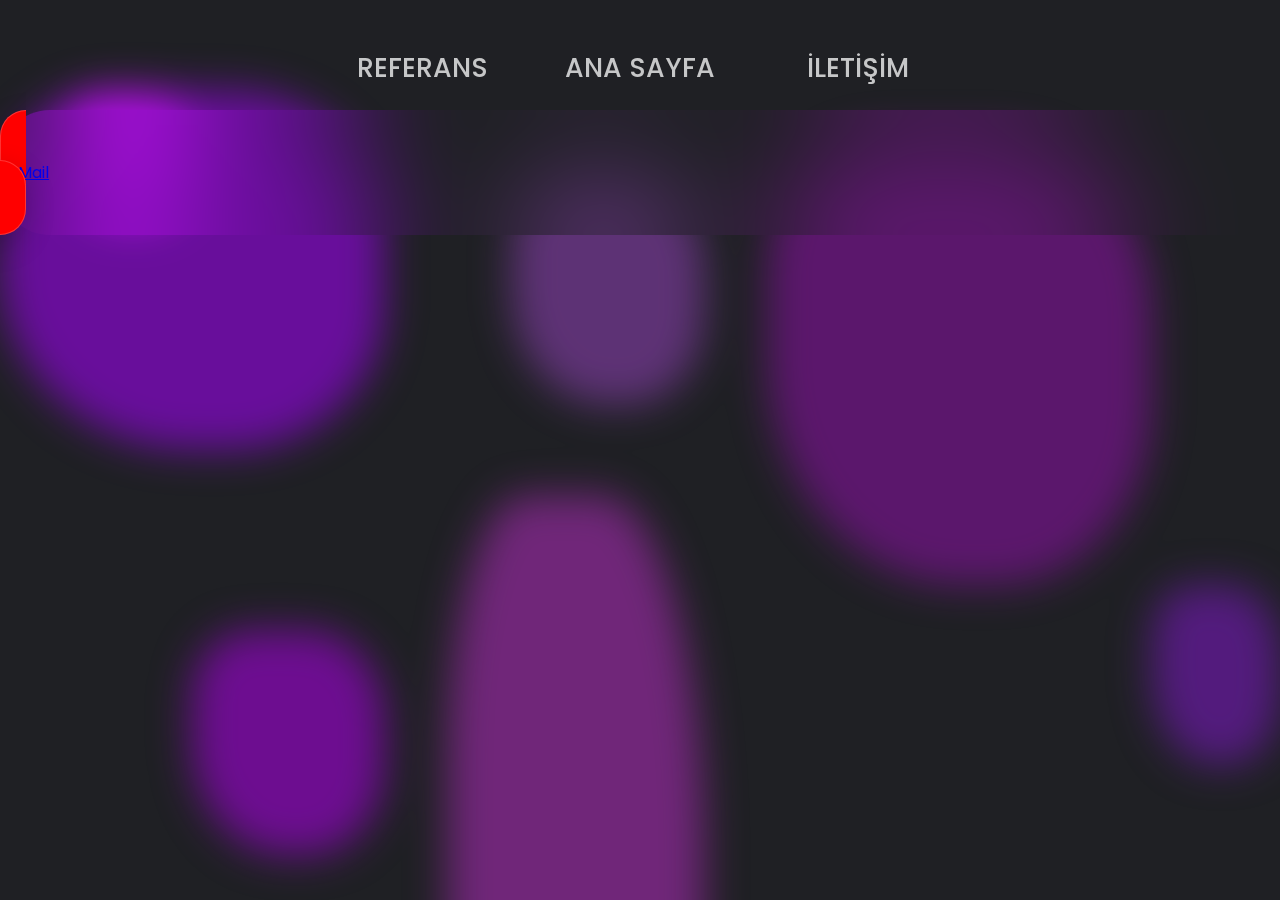
==== contact.html @ a71eaaf0 "initial" ====
<!DOCTYPE html>
<html lang="tr">
  <head>
    <meta charset="UTF-8" />
    <meta name="viewport" content="width=device-width, initial-scale=1.0" />
    <link rel="stylesheet" href="style.css" />
    <title>Kopernik Yazılım</title>
  </head>
  <body>
    <div class="blob-container">
      <div class="blob-c">
        <div class="shape-blob one"></div>
        <div class="shape-blob two"></div>
        <div class="shape-blob three"></div>
        <div class="shape-blob four"></div>
        <div class="shape-blob five"></div>
        <div class="shape-blob six"></div>
        <div class="shape-blob seven"></div>
      </div>
    </div>

    <div class="topbar">
      <a draggable="false" href="referans.html" class="topbaritem">Referans</a>
      <a draggable="false" href="main.html" class="topbaritem">Ana Sayfa</a>
      <a draggable="false" href="contact.html" class="topbaritem">İletişim</a>
    </div>

    <div class="contactbox">
      <a
        target="_blank"
        href="mailto:kopernikyazilim@gmail.com"
        class="contactcard"
      >
        <div class="contactico"></div>
        <div class="contactheader">E-Mail</div>
        <div class="contactinfo"></div>
      </a>
    </div>
  </body>
</html>
---- style.css ----
@import url("https://fonts.googleapis.com/css2?family=Poppins:ital,wght@0,100;0,200;0,300;0,400;0,500;0,600;0,700;0,800;0,900;1,100;1,200;1,300;1,400;1,500;1,600;1,700;1,800;1,900&display=swap");

body {
  margin: 0;
  padding: 0;
  background: #1f2024;
  font-family: Poppins;
  color: white;
}

.blob-container {
  height: 100vh;
  min-width: 100%;
  display: flex;
  flex-direction: row;
  align-items: center;
  justify-content: center;
  overflow: hidden;
  position: absolute;
  z-index: -1;
  /* display: none; */
}

.blob-c {
  min-height: 100vh;
  overflow: visible;
  position: absolute;
  width: 100%;
  filter: blur(20px);
}

.shape-blob {
  opacity: 0.7;
  position: absolute;
  border-radius: 40% 50% 30% 40%;
}

.shape-blob.one {
  background: #a600ffc7;
  height: 40%;
  width: 30%;
  left: 0%;
  top: 10%;
  transform: rotate(-180deg);
  animation: transform 8s ease-in-out infinite both alternate,
    movement_two 20s ease-in-out infinite both;
}

.shape-blob.two {
  background: #b32cc0c7;
  height: 100%;
  width: 20%;
  left: 35%;
  top: 55%;
  transform: rotate(-180deg);
  animation: transform 10s ease-in-out infinite both alternate,
    movement_two 10s ease-in-out infinite both;
}

.shape-blob.three {
  background: #ad0ccd9b;
  height: 50%;
  width: 30%;
  left: 60%;
  top: 15%;
  transform: rotate(-180deg);
  animation: transform 7s ease-in-out infinite both alternate,
    movement_two 23s ease-in-out infinite both;
}

.shape-blob.four {
  background: #8e06bf;
  height: 25%;
  width: 15%;
  left: 15%;
  top: 70%;
  transform: rotate(-180deg);
  animation: transform 17s ease-in-out infinite both alternate,
    movement_two 13s ease-in-out infinite both;
}

.shape-blob.five {
  background: #b44be49a;
  height: 25%;
  width: 15%;
  left: 40%;
  top: 20%;
  transform: rotate(-180deg);
  animation: transform 12s ease-in-out infinite both alternate,
    movement_two 18s ease-in-out infinite both;
}

.shape-blob.six {
  background: #cb0eff;
  height: 15%;
  width: 10%;
  left: 5%;
  top: 10%;
  transform: rotate(-180deg);
  animation: transform 5s ease-in-out infinite both alternate,
    movement_two 5s ease-in-out infinite both;
}

.shape-blob.seven {
  background: #6a19a4;
  height: 20%;
  width: 10%;
  right: 0%;
  top: 65%;
  transform: rotate(-180deg);
  animation: transform 18s ease-in-out infinite both alternate,
    movement_one 12s ease-in-out infinite both;
}

@keyframes transform {
  0%,
  20% {
    border-radius: 37% 63% 51% 49% / 37% 35% 35% 63%;
  }
  40% {
    border-radius: 36% 64% 64% 36% / 64% 48% 52% 26%;
  }
  60% {
    border-radius: 37% 63% 51% 49% / 30% 30% 70% 73%;
  }
  80% {
    border-radius: 40% 60% 42% 58% / 51% 51% 49% 59%;
  }
  100% {
    border-radius: 33% 67% 70% 30% / 30% 40% 70% 70%;
  }
}

@keyframes movement_one {
  0%,
  100% {
    transform: none;
  }
  50% {
    transform: translate(25%, 10%) rotateY(10deg) scale(1);
  }
}

@keyframes movement_two {
  0%,
  500% {
    transform: none;
  }
  50% {
    transform: translate(25%, 10%) rotate(-200deg) scale(1.3);
  }
}

.topbar {
  display: flex;
  justify-content: center;
  align-items: center;
  height: 15vh;
}

.topbaritem {
  text-align: center;
  width: 15%;
  margin: 0px 1%;
  font-size: 20pt;
  font-weight: 500;
  text-transform: uppercase;
  opacity: 0.75;
  transition: 0.2s ease-in-out;
  font-style: none;
  text-decoration: inherit;
  color: inherit;
  cursor: pointer;
  user-select: none;
}

.topbaritem:hover {
  opacity: 1;
  border-bottom: solid 5px white;
}

.motto {
  user-select: none;
  font-size: 60pt;
  font-weight: 700;
  font-style: italic;
  text-align: center;
  opacity: 0.6;
}

.galaxy-container {
  position: relative;
  min-width: 90vw;
  height: 475px;
}

.planet {
  position: absolute;
  height: 100px;
  width: auto;
}

.planet.astro {
  height: 300px;
  left: 52.5%;
  top: 30%;
}

.planet.sun {
  height: 400px;
  left: 10%;
  top: -5%;
}

.planet.earth {
  height: 175px;
  left: 42.5%;
  top: 22.5%;
}

.planet.moon {
  height: 65px;
  left: 42.5%;
  top: 20%;
}

.planet.mars {
  height: 100px;
  left: 80%;
  top: 15%;
}

.planet.saturn {
  height: 80px;
  left: 65%;
  top: 0%;
}

.planet.neptune {
  height: 100px;
  left: 75%;
  top: 55%;
}

.planet.uranus {
  height: 175px;
  left: 32.5%;
  top: 60%;
}

.planet.jupiter {
  height: 100px;
  left: 30%;
  top: 10%;
}

.planet.venus {
  height: 50px;
  left: 55%;
  top: 5%;
}

.planet.star.one {
  transform: rotate(15deg);
  height: 25px;
  left: 55%;
  top: 25%;
}
.planet.star.two {
  transform: rotate(30deg);
  height: 25px;
  left: 45%;
  top: 50%;
}

.planet.star.three {
  transform: rotate(45deg);
  height: 25px;
  left: 42.5%;
  top: 15%;
}

.planet.star.four {
  transform: rotate(60deg);
  height: 25px;
  left: 30%;
  top: 70%;
}

.planet.star.five {
  transform: rotate(75deg);
  height: 25px;
  left: 32.5%;
  top: 40%;
}

.planet.star.six {
  transform: rotate(80deg);
  height: 25px;
  left: 72.5%;
  top: 30%;
}

.planet.star.seven {
  transform: rotate(105deg);
  height: 25px;
  left: 87.5%;
  top: 80%;
}

.planet.star.eight {
  transform: rotate(160deg);
  height: 25px;
  left: 7.5%;
  top: 10%;
}

.planet.star.nine {
  transform: rotate(135deg);
  height: 25px;
  left: 15%;
  top: 80%;
}

.planet.star.ten {
  transform: rotate(150deg);
  height: 25px;
  left: 55%;
  top: 85%;
}

.productbox {
  display: flex;
  flex-direction: column;
  align-items: center;
}

.product {
  display: flex;
  margin: 50px 0px;
  height: 10%;
  width: 50%;
  backdrop-filter: blur(50px);
  padding: 50px;
  border-radius: 50px;
  background-color: rgba(255, 255, 255, 0.1);
  border: 1px solid rgba(255, 255, 255, 0.2);
  box-shadow: 0px 10px 30px rgba(0, 0, 0, 0.2);
}

.productioniconbox {
  height: 200px;
  width: 200px;
  display: flex;
  justify-content: center;
  margin-right: 25px;
}

.producticon {
  height: 200px;
}

.productname {
  font-size: 40px;
}

.productdesc {
  font-size: 16pt;
}

/* TEST */

.cards {
  /* background-color: red; */
  border-radius: 15px;
  display: flex;
  text-align: left;
  transform-origin: 50% 50%;
  transform-style: preserve-3d;
  transform: rotateX(11deg) rotateY(16.5deg);
  justify-content: space-evenly;
  width: 100vw;
  flex-wrap: wrap;
}

.cardouter {
  backdrop-filter: blur(50px);
  padding: 25px;
  border-radius: 50px;
  background-color: rgba(255, 255, 255, 0.1);
  border: 1px solid rgba(255, 255, 255, 0.2);
  box-shadow: 0px 10px 30px rgba(0, 0, 0, 0.2);
  margin: 20px 50px;
}

.card {
  border-radius: 15px;
  box-shadow: 5px 5px 20px -5px rgba(0, 0, 0, 0.6);
  display: inline-block;
  height: 250px;
  overflow: hidden;
  perspective: 1200px;
  position: relative;
  transform-style: preserve-3d;
  transform: translatez(35px);
  transition: transform 200ms ease-out;
  width: 175px;
  text-align: center;
  &:not(:last-child) {
    margin-right: 30px;
  }
}

.card__img {
  position: relative;
  height: 100px;
  top: 25%;
  filter: drop-shadow(0px 0px 5px #555);
  z-index: 1;
}

.card__bg {
  position: absolute;
  object-fit: contain;
  height: 250px;
  width: 175px;
  height: auto;
  z-index: 0;
  left: 0px;
  top: 0px;
  filter: blur(5px);
}

.card__text {
  align-items: center;
  background: linear-gradient(
    to bottom,
    rgba(0, 0, 0, 0) 0%,
    rgba(0, 0, 0, 0.55) 100%
  );
  bottom: 0;
  display: flex;
  flex-direction: column;
  height: 70px;
  justify-content: center;
  position: absolute;
  width: 100%;
  z-index: 2;
}

.card__title {
  color: #fff;
  font-size: 18px;
  font-weight: 700;
  padding: 0 10px;
  margin-bottom: 3px;
}

.contactcard {
  backdrop-filter: blur(50px);
  padding: 25px;
  border-radius: 50px;
  background-color: rgba(255, 255, 255, 0.1);
  border: 1px solid rgba(255, 255, 255, 0.2);
  box-shadow: 0px 10px 30px rgba(0, 0, 0, 0.2);
  background-color: red;
}
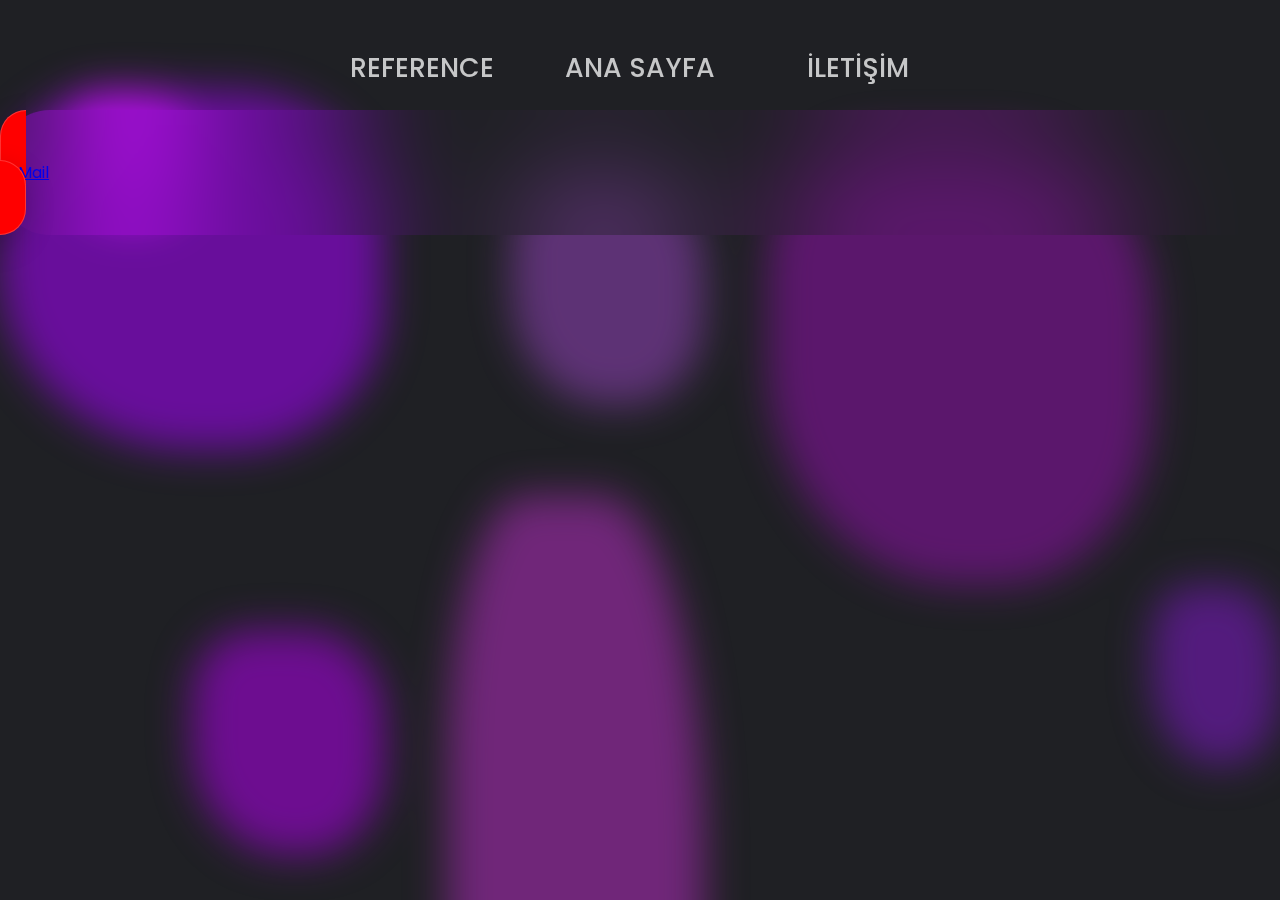
==== commit 77a373c6: "1. Rename Media to public 2. Rename 'referans' to reference 3. Fix main.html links" ====
--- a/contact.html
+++ b/contact.html
@@ -20,8 +20,8 @@
     </div>
 
     <div class="topbar">
-      <a draggable="false" href="referans.html" class="topbaritem">Referans</a>
-      <a draggable="false" href="main.html" class="topbaritem">Ana Sayfa</a>
+      <a draggable="false" href="reference.html" class="topbaritem">reference</a>
+      <a draggable="false" href="index.html" class="topbaritem">Ana Sayfa</a>
       <a draggable="false" href="contact.html" class="topbaritem">İletişim</a>
     </div>
 
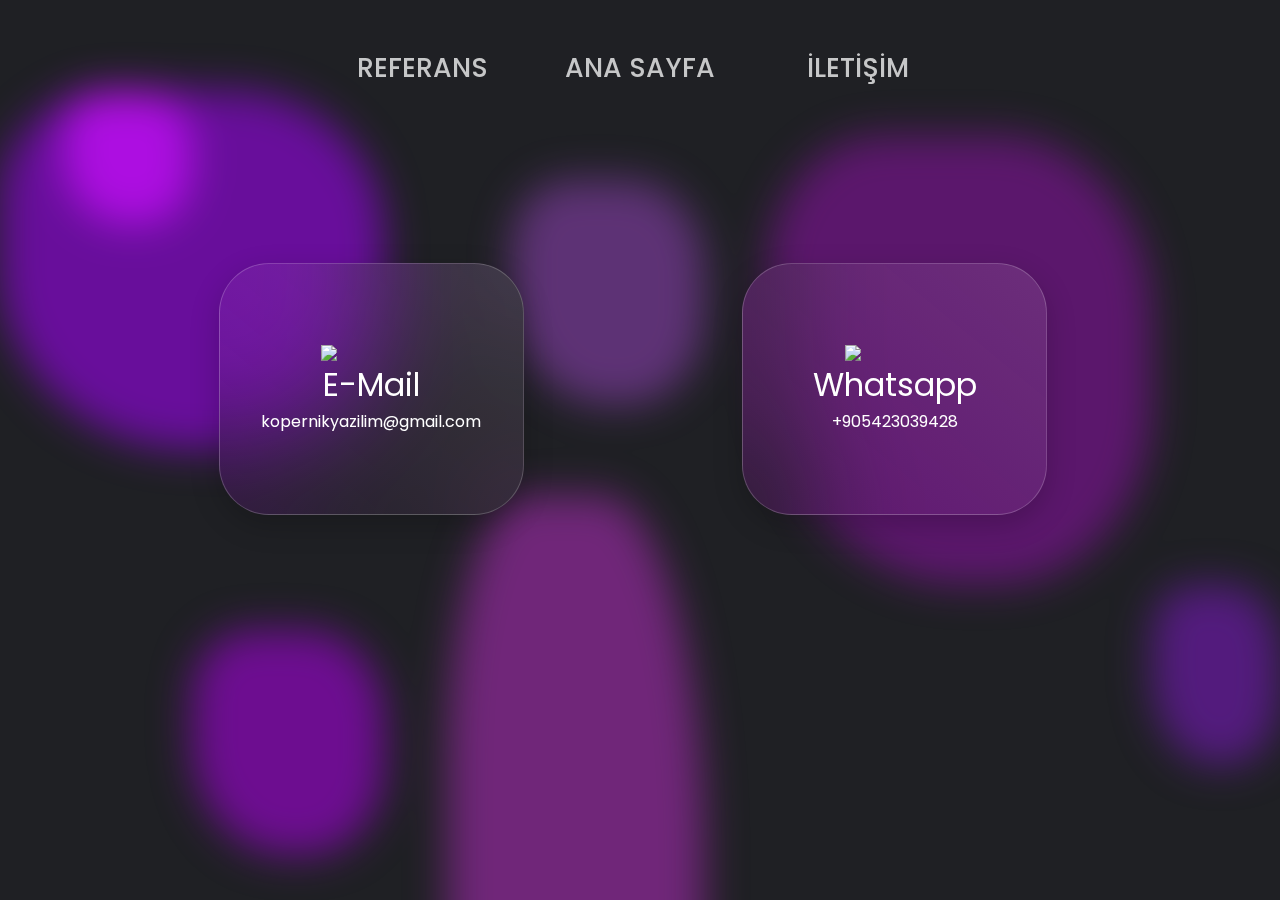
==== commit 06f1cfa3: "Added contact page" ====
--- a/contact.html
+++ b/contact.html
@@ -20,8 +20,8 @@
     </div>
 
     <div class="topbar">
-      <a draggable="false" href="reference.html" class="topbaritem">reference</a>
-      <a draggable="false" href="index.html" class="topbaritem">Ana Sayfa</a>
+      <a draggable="false" href="referans.html" class="topbaritem">Referans</a>
+      <a draggable="false" href="main.html" class="topbaritem">Ana Sayfa</a>
       <a draggable="false" href="contact.html" class="topbaritem">İletişim</a>
     </div>
 
@@ -31,9 +31,14 @@
         href="mailto:kopernikyazilim@gmail.com"
         class="contactcard"
       >
-        <div class="contactico"></div>
+        <img class="contactico" src="Media/contacticomail.png" />
         <div class="contactheader">E-Mail</div>
-        <div class="contactinfo"></div>
+        <div class="contactinfo">kopernikyazilim@gmail.com</div>
+      </a>
+      <a target="_blank" href="https://wa.me/+905423039428" class="contactcard">
+        <img class="contactico" src="Media/contacticowp.png" />
+        <div class="contactheader">Whatsapp</div>
+        <div class="contactinfo">+905423039428</div>
       </a>
     </div>
   </body>
--- a/style.css
+++ b/style.css
@@ -343,7 +343,11 @@
   backdrop-filter: blur(50px);
   padding: 50px;
   border-radius: 50px;
-  background-color: rgba(255, 255, 255, 0.1);
+  background-image: linear-gradient(
+    to bottom left,
+    rgba(255, 255, 255, 0.1),
+    rgba(172, 15, 196, 0.05)
+  );
   border: 1px solid rgba(255, 255, 255, 0.2);
   box-shadow: 0px 10px 30px rgba(0, 0, 0, 0.2);
 }
@@ -387,7 +391,11 @@
   backdrop-filter: blur(50px);
   padding: 25px;
   border-radius: 50px;
-  background-color: rgba(255, 255, 255, 0.1);
+  background-image: linear-gradient(
+    to bottom left,
+    rgba(255, 255, 255, 0.1),
+    rgba(172, 15, 196, 0.05)
+  );
   border: 1px solid rgba(255, 255, 255, 0.2);
   box-shadow: 0px 10px 30px rgba(0, 0, 0, 0.2);
   margin: 20px 50px;
@@ -456,12 +464,42 @@
   margin-bottom: 3px;
 }
 
+.contactbox {
+  display: flex;
+  width: 98.9vw;
+  flex-direction: row;
+  justify-content: space-evenly;
+  position: relative;
+  margin-top: 10%;
+}
+
 .contactcard {
   backdrop-filter: blur(50px);
   padding: 25px;
   border-radius: 50px;
-  background-color: rgba(255, 255, 255, 0.1);
+  background-image: linear-gradient(
+    to bottom left,
+    rgba(255, 255, 255, 0.1),
+    rgba(172, 15, 196, 0.05)
+  );
   border: 1px solid rgba(255, 255, 255, 0.2);
   box-shadow: 0px 10px 30px rgba(0, 0, 0, 0.2);
-  background-color: red;
-}
+  width: 20%;
+  height: 200px;
+  text-decoration: none;
+  color: white;
+  text-align: center;
+  display: flex;
+  flex-direction: column;
+  justify-content: center;
+  align-items: center;
+  cursor: pointer;
+}
+
+.contactico {
+  width: 100px;
+}
+
+.contactheader {
+  font-size: 24pt;
+}
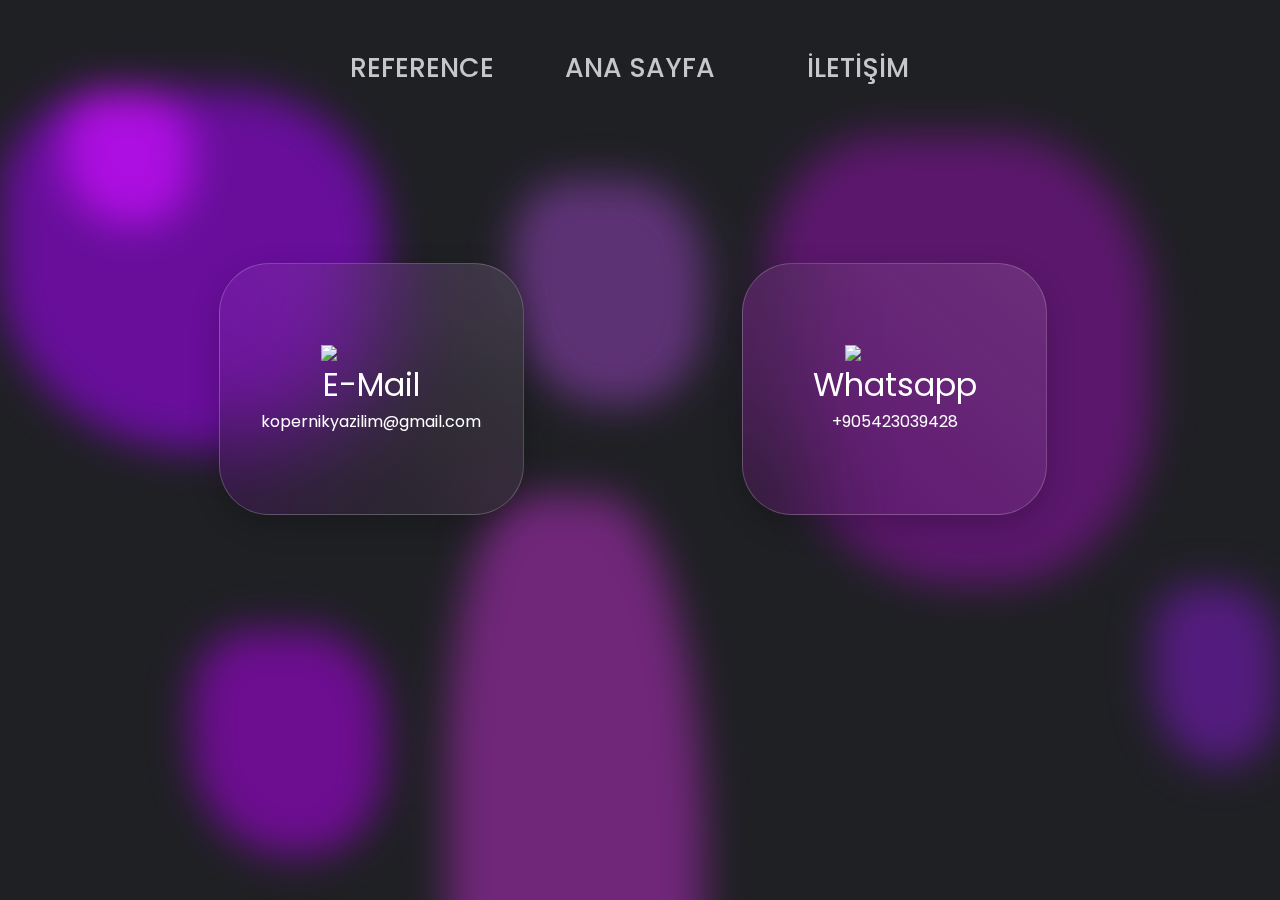
==== commit d4682ac2: "Merge branch 'master' of https://github.com/kopernikyazilim/kopernikyazilim.github.io" ====
--- a/contact.html
+++ b/contact.html
@@ -20,8 +20,8 @@
     </div>
 
     <div class="topbar">
-      <a draggable="false" href="referans.html" class="topbaritem">Referans</a>
-      <a draggable="false" href="main.html" class="topbaritem">Ana Sayfa</a>
+      <a draggable="false" href="reference.html" class="topbaritem">reference</a>
+      <a draggable="false" href="index.html" class="topbaritem">Ana Sayfa</a>
       <a draggable="false" href="contact.html" class="topbaritem">İletişim</a>
     </div>
 
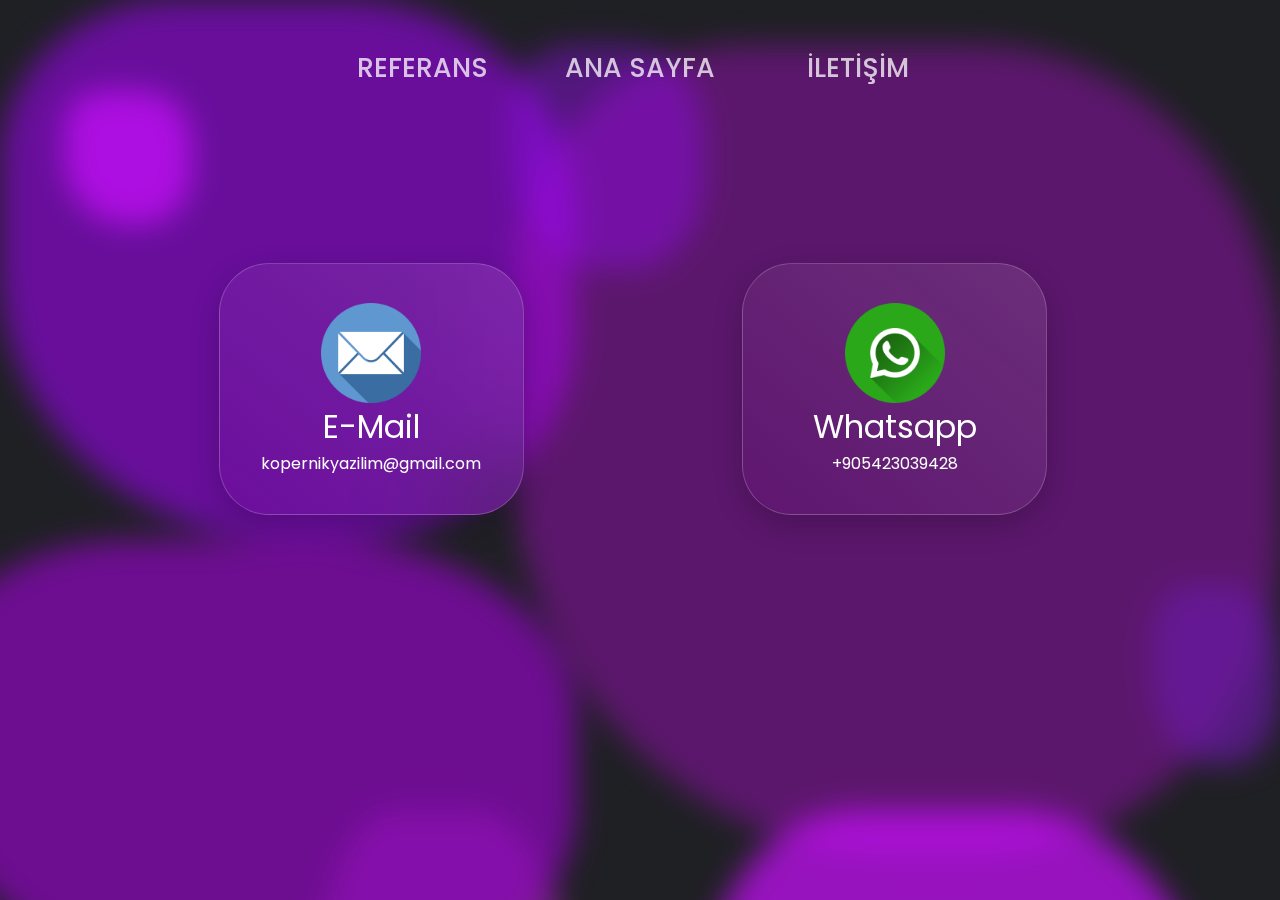
==== commit da90a658: "Blob enhance" ====
--- a/contact.html
+++ b/contact.html
@@ -4,7 +4,7 @@
     <meta charset="UTF-8" />
     <meta name="viewport" content="width=device-width, initial-scale=1.0" />
     <link rel="stylesheet" href="style.css" />
-    <title>Kopernik Yazılım</title>
+    <title>Kopernik Yazılım | İletişim</title>
   </head>
   <body>
     <div class="blob-container">
@@ -16,11 +16,14 @@
         <div class="shape-blob five"></div>
         <div class="shape-blob six"></div>
         <div class="shape-blob seven"></div>
+        <div class="shape-blob eight"></div>
+        <div class="shape-blob nine"></div>
+        <div class="shape-blob ten"></div>
       </div>
     </div>
 
     <div class="topbar">
-      <a draggable="false" href="reference.html" class="topbaritem">reference</a>
+      <a draggable="false" href="reference.html" class="topbaritem">Referans</a>
       <a draggable="false" href="index.html" class="topbaritem">Ana Sayfa</a>
       <a draggable="false" href="contact.html" class="topbaritem">İletişim</a>
     </div>
@@ -31,12 +34,12 @@
         href="mailto:kopernikyazilim@gmail.com"
         class="contactcard"
       >
-        <img class="contactico" src="Media/contacticomail.png" />
+        <img class="contactico" src="./public/contact_ico_email.png" />
         <div class="contactheader">E-Mail</div>
         <div class="contactinfo">kopernikyazilim@gmail.com</div>
       </a>
       <a target="_blank" href="https://wa.me/+905423039428" class="contactcard">
-        <img class="contactico" src="Media/contacticowp.png" />
+        <img class="contactico" src="./public/contact_ico_wp.png" />
         <div class="contactheader">Whatsapp</div>
         <div class="contactinfo">+905423039428</div>
       </a>
--- a/style.css
+++ b/style.css
@@ -9,16 +9,17 @@
 }
 
 .blob-container {
-  height: 100vh;
   min-width: 100%;
-  display: flex;
   flex-direction: row;
-  align-items: center;
-  justify-content: center;
-  overflow: hidden;
   position: absolute;
   z-index: -1;
+  overflow: hidden;
+  height: 100vh;
   /* display: none; */
+}
+
+.blob-container.long {
+  height: 330vh;
 }
 
 .blob-c {
@@ -26,7 +27,7 @@
   overflow: visible;
   position: absolute;
   width: 100%;
-  filter: blur(20px);
+  filter: blur(15px);
 }
 
 .shape-blob {
@@ -37,10 +38,10 @@
 
 .shape-blob.one {
   background: #a600ffc7;
-  height: 40%;
-  width: 30%;
+  height: 60%;
+  width: 45%;
   left: 0%;
-  top: 10%;
+  top: 0px;
   transform: rotate(-180deg);
   animation: transform 8s ease-in-out infinite both alternate,
     movement_two 20s ease-in-out infinite both;
@@ -48,10 +49,10 @@
 
 .shape-blob.two {
   background: #b32cc0c7;
-  height: 100%;
+  height: 60%;
   width: 20%;
-  left: 35%;
-  top: 55%;
+  left: 25%;
+  top: 90%;
   transform: rotate(-180deg);
   animation: transform 10s ease-in-out infinite both alternate,
     movement_two 10s ease-in-out infinite both;
@@ -59,10 +60,10 @@
 
 .shape-blob.three {
   background: #ad0ccd9b;
-  height: 50%;
-  width: 30%;
-  left: 60%;
-  top: 15%;
+  height: 90%;
+  width: 60%;
+  right: 0%;
+  top: 5%;
   transform: rotate(-180deg);
   animation: transform 7s ease-in-out infinite both alternate,
     movement_two 23s ease-in-out infinite both;
@@ -70,24 +71,24 @@
 
 .shape-blob.four {
   background: #8e06bf;
-  height: 25%;
-  width: 15%;
-  left: 15%;
-  top: 70%;
+  height: 50%;
+  width: 50%;
+  left: -5%;
+  top: 60%;
   transform: rotate(-180deg);
   animation: transform 17s ease-in-out infinite both alternate,
     movement_two 13s ease-in-out infinite both;
 }
 
 .shape-blob.five {
-  background: #b44be49a;
+  background: #970bf49a;
   height: 25%;
   width: 15%;
   left: 40%;
-  top: 20%;
+  top: 5%;
   transform: rotate(-180deg);
   animation: transform 12s ease-in-out infinite both alternate,
-    movement_two 18s ease-in-out infinite both;
+    movement_two 13s ease-in-out infinite both;
 }
 
 .shape-blob.six {
@@ -108,8 +109,107 @@
   right: 0%;
   top: 65%;
   transform: rotate(-180deg);
-  animation: transform 18s ease-in-out infinite both alternate,
-    movement_one 12s ease-in-out infinite both;
+  animation: transform 6s ease-in-out infinite both alternate,
+    movement_one 20s ease-in-out infinite both;
+}
+
+.shape-blob.eight {
+  background: #cb0eff;
+  height: 70%;
+  width: 40%;
+  right: 5%;
+  top: 90%;
+  transform: rotate(-180deg);
+  animation: transform 15s ease-in-out infinite both alternate,
+    movement_one 16s ease-in-out infinite both;
+}
+
+.shape-blob.nine {
+  background: #6a19a4;
+  height: 80%;
+  width: 50%;
+  left: 0%;
+  top: 110%;
+  transform: rotate(-180deg);
+  animation: transform 14s ease-in-out infinite both alternate,
+    movement_one 9s ease-in-out infinite both;
+}
+
+.shape-blob.ten {
+  background: #a600ffc7;
+  height: 60%;
+  width: 25%;
+  left: 40%;
+  top: 150%;
+  transform: rotate(-180deg);
+  animation: transform 8s ease-in-out infinite both alternate,
+    movement_one 11s ease-in-out infinite both;
+}
+
+.shape-blob.eleven {
+  background: #ad0ccd9b;
+  height: 100%;
+  width: 45%;
+  left: -10%;
+  top: 150%;
+  transform: rotate(-180deg);
+  animation: transform 12s ease-in-out infinite both alternate,
+    movement_one 20s ease-in-out infinite both;
+}
+
+.shape-blob.twelve {
+  background: #8e06bf;
+  height: 80%;
+  width: 35%;
+  right: 0%;
+  top: 160%;
+  transform: rotate(-180deg);
+  animation: transform 20s ease-in-out infinite both alternate,
+    movement_one 11s ease-in-out infinite both;
+}
+
+.shape-blob.thirteen {
+  background: #7d15b5c7;
+  height: 90%;
+  width: 55%;
+  left: 0%;
+  top: 220%;
+  transform: rotate(-180deg);
+  animation: transform 7s ease-in-out infinite both alternate,
+    movement_one 19s ease-in-out infinite both;
+}
+
+.shape-blob.fourteen {
+  background: #bc56e4d3;
+  height: 50%;
+  width: 25%;
+  left: 40%;
+  top: 200%;
+  transform: rotate(-180deg);
+  animation: transform 15s ease-in-out infinite both alternate,
+    movement_one 7s ease-in-out infinite both;
+}
+
+.shape-blob.fifteen {
+  background: #cb0eff;
+  height: 100%;
+  width: 60%;
+  left: 50%;
+  top: 250%;
+  transform: rotate(-180deg);
+  animation: transform 5s ease-in-out infinite both alternate,
+    movement_two 5s ease-in-out infinite both;
+}
+
+.shape-blob.sixteen {
+  background: #a70eff;
+  height: 100%;
+  width: 60%;
+  left: -5%;
+  top: 300%;
+  transform: rotate(-180deg);
+  animation: transform 5s ease-in-out infinite both alternate,
+    movement_two 5s ease-in-out infinite both;
 }
 
 @keyframes transform {
@@ -362,6 +462,7 @@
 
 .producticon {
   height: 200px;
+  filter: drop-shadow(0px 0px 5px rgba(0, 0, 0, 0.3));
 }
 
 .productname {
@@ -421,9 +522,9 @@
 
 .card__img {
   position: relative;
-  height: 100px;
+  height: 125px;
   top: 25%;
-  filter: drop-shadow(0px 0px 5px #555);
+  filter: drop-shadow(0px 0px 5px rgba(0, 0, 0, 0.3));
   z-index: 1;
 }
 
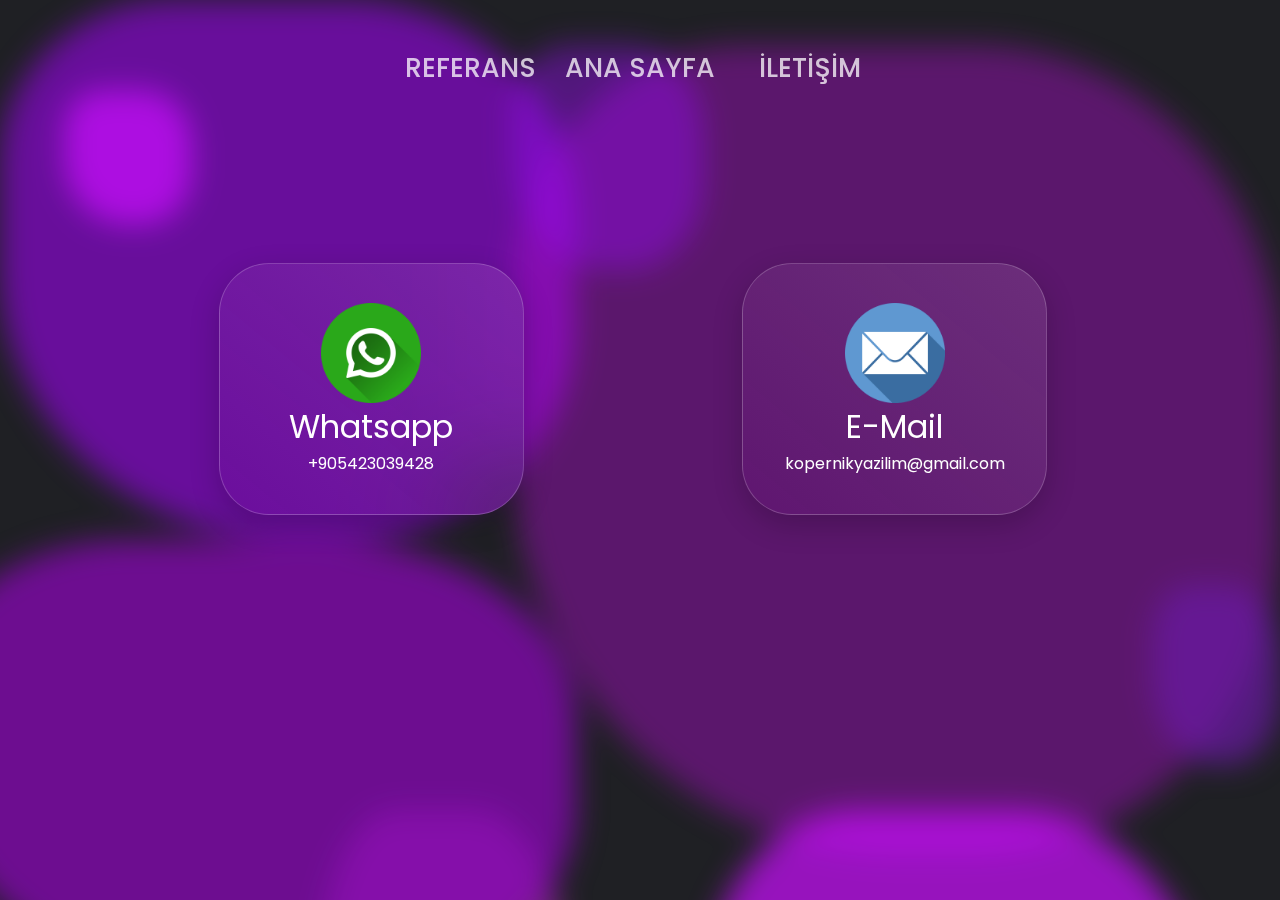
==== commit 4297abc8: "Responsive Screen Size" ====
--- a/contact.html
+++ b/contact.html
@@ -29,6 +29,11 @@
     </div>
 
     <div class="contactbox">
+      <a target="_blank" href="https://wa.me/+905423039428" class="contactcard">
+        <img class="contactico" src="./public/contact_ico_wp.png" />
+        <div class="contactheader">Whatsapp</div>
+        <div class="contactinfo">+905423039428</div>
+      </a>
       <a
         target="_blank"
         href="mailto:kopernikyazilim@gmail.com"
@@ -38,11 +43,6 @@
         <div class="contactheader">E-Mail</div>
         <div class="contactinfo">kopernikyazilim@gmail.com</div>
       </a>
-      <a target="_blank" href="https://wa.me/+905423039428" class="contactcard">
-        <img class="contactico" src="./public/contact_ico_wp.png" />
-        <div class="contactheader">Whatsapp</div>
-        <div class="contactinfo">+905423039428</div>
-      </a>
     </div>
   </body>
 </html>
--- a/style.css
+++ b/style.css
@@ -256,12 +256,13 @@
   justify-content: center;
   align-items: center;
   height: 15vh;
+  width: 100vw;
 }
 
 .topbaritem {
   text-align: center;
-  width: 15%;
-  margin: 0px 1%;
+  width: 150px;
+  margin: 0px 10px;
   font-size: 20pt;
   font-weight: 500;
   text-transform: uppercase;
@@ -452,17 +453,19 @@
   box-shadow: 0px 10px 30px rgba(0, 0, 0, 0.2);
 }
 
-.productioniconbox {
+.producticonbox {
   height: 200px;
   width: 200px;
   display: flex;
   justify-content: center;
+  align-items: center;
   margin-right: 25px;
 }
 
 .producticon {
   height: 200px;
   filter: drop-shadow(0px 0px 5px rgba(0, 0, 0, 0.3));
+  pointer-events: none;
 }
 
 .productname {
@@ -515,6 +518,7 @@
   transition: transform 200ms ease-out;
   width: 175px;
   text-align: center;
+  user-select: none;
   &:not(:last-child) {
     margin-right: 30px;
   }
@@ -526,6 +530,7 @@
   top: 25%;
   filter: drop-shadow(0px 0px 5px rgba(0, 0, 0, 0.3));
   z-index: 1;
+  pointer-events: none;
 }
 
 .card__bg {
@@ -599,8 +604,60 @@
 
 .contactico {
   width: 100px;
+  pointer-events: none;
 }
 
 .contactheader {
   font-size: 24pt;
 }
+
+@media only screen and (max-width: 720px) {
+  .topbaritem {
+    font-size: 16pt;
+    width: 125px;
+  }
+
+  .motto {
+    font-size: 32pt;
+  }
+
+  .product {
+    flex-direction: column;
+    justify-content: center;
+    align-items: center;
+    text-align: center;
+  }
+
+  .producticonbox {
+    margin: 10px 0px;
+  }
+
+  .productname {
+    font-size: 28pt;
+  }
+
+  .productdesc {
+    font-size: 12pt;
+  }
+
+  .cardouter {
+    margin: 10px;
+  }
+
+  .card {
+    width: 175px;
+    height: 250px;
+  }
+
+  .contactbox {
+    flex-direction: column;
+    justify-content: center;
+    align-items: center;
+  }
+
+  .contactcard {
+    margin: 25px;
+    width: 300px;
+    height: 200px;
+  }
+}
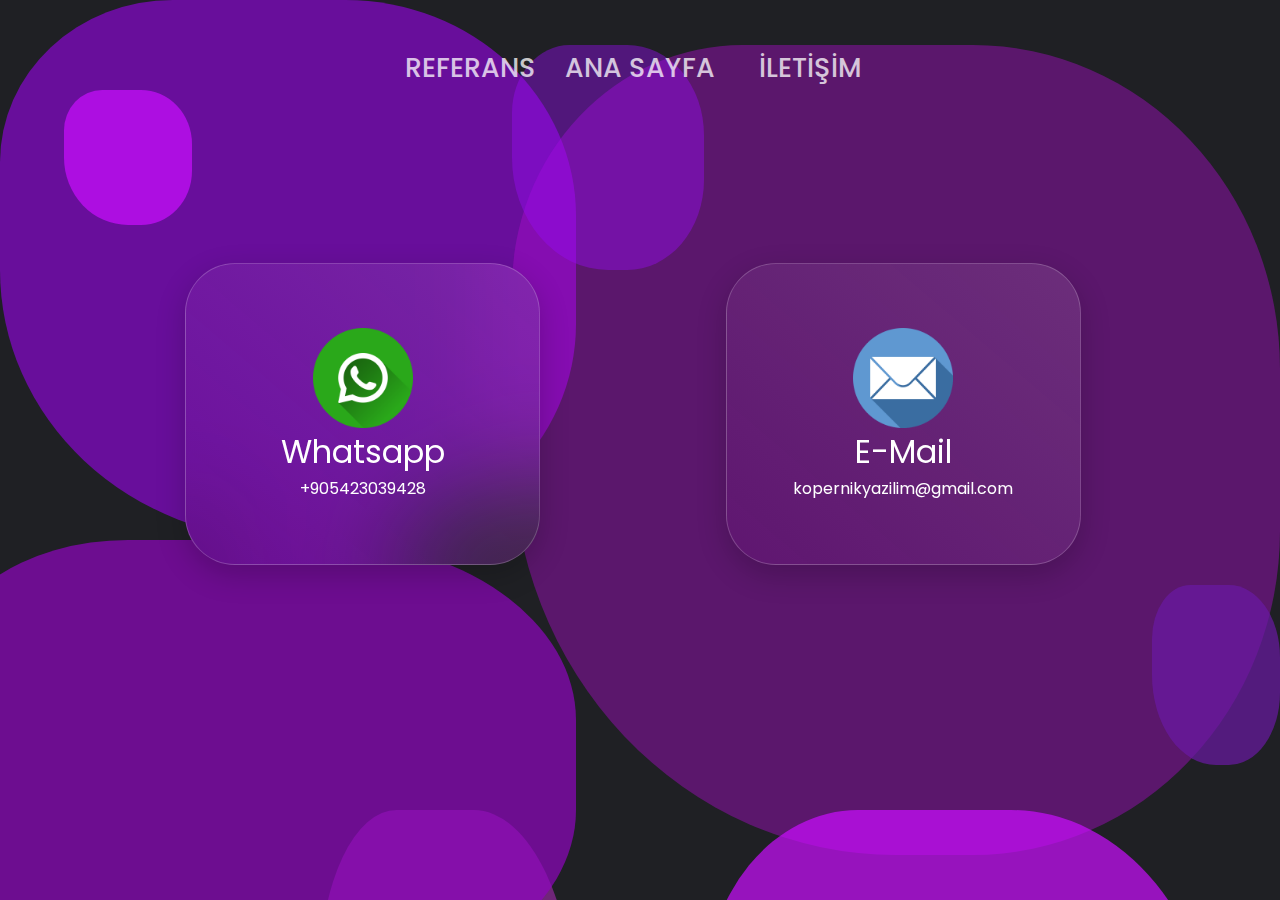
==== commit faf0e765: "Enhance Responsive Windows" ====
--- a/contact.html
+++ b/contact.html
@@ -7,7 +7,7 @@
     <title>Kopernik Yazılım | İletişim</title>
   </head>
   <body>
-    <div class="blob-container">
+    <div class="blob-container contact">
       <div class="blob-c">
         <div class="shape-blob one"></div>
         <div class="shape-blob two"></div>
--- a/style.css
+++ b/style.css
@@ -18,7 +18,7 @@
   /* display: none; */
 }
 
-.blob-container.long {
+.blob-container.index {
   height: 330vh;
 }
 
@@ -27,7 +27,7 @@
   overflow: visible;
   position: absolute;
   width: 100%;
-  filter: blur(15px);
+  /* filter: blur(15px); */
 }
 
 .shape-blob {
@@ -299,6 +299,7 @@
   position: absolute;
   height: 100px;
   width: auto;
+  transition: 0.5s ease-in-out;
 }
 
 .planet.astro {
@@ -308,57 +309,72 @@
 }
 
 .planet.sun {
-  height: 400px;
-  left: 10%;
-  top: -5%;
+  height: 500px;
+  left: 5%;
+  top: -25%;
+  transform: rotate(-10deg);
 }
 
 .planet.earth {
   height: 175px;
   left: 42.5%;
-  top: 22.5%;
+  top: 20%;
 }
 
 .planet.moon {
   height: 65px;
-  left: 42.5%;
+  left: 40%;
   top: 20%;
+  transform: rotate(-200deg);
 }
 
 .planet.mars {
   height: 100px;
-  left: 80%;
-  top: 15%;
+  left: 55%;
+  top: 0%;
+  transform: rotate(-30deg);
 }
 
 .planet.saturn {
-  height: 80px;
-  left: 65%;
-  top: 0%;
+  height: 150px;
+  left: 70%;
+  top: 5%;
+  transform: rotate(-15deg);
 }
 
 .planet.neptune {
   height: 100px;
-  left: 75%;
-  top: 55%;
+  left: 72.5%;
+  top: 75%;
+  transform: rotate(30deg);
 }
 
 .planet.uranus {
   height: 175px;
-  left: 32.5%;
+  left: 30%;
   top: 60%;
+  transform: rotate(45deg);
 }
 
 .planet.jupiter {
-  height: 100px;
-  left: 30%;
-  top: 10%;
+  height: 150px;
+  left: 80%;
+  top: 40%;
+  transform: rotate(15deg);
 }
 
 .planet.venus {
   height: 50px;
-  left: 55%;
-  top: 5%;
+  left: 47.5%;
+  top: 75%;
+  transform: rotate(15deg);
+}
+
+.planet.mercury {
+  height: 100px;
+  left: 15%;
+  top: 60%;
+  transform: rotate(-15deg);
 }
 
 .planet.star.one {
@@ -470,16 +486,14 @@
 
 .productname {
   font-size: 40px;
+  font-weight: 500;
 }
 
 .productdesc {
   font-size: 16pt;
 }
 
-/* TEST */
-
 .cards {
-  /* background-color: red; */
   border-radius: 15px;
   display: flex;
   text-align: left;
@@ -581,7 +595,7 @@
 
 .contactcard {
   backdrop-filter: blur(50px);
-  padding: 25px;
+  padding: 50px;
   border-radius: 50px;
   background-image: linear-gradient(
     to bottom left,
@@ -611,14 +625,14 @@
   font-size: 24pt;
 }
 
-@media only screen and (max-width: 720px) {
+@media only screen and (max-width: 320px) {
   .topbaritem {
-    font-size: 16pt;
-    width: 125px;
+    font-size: 12pt;
+    margin: 0px;
   }
 
   .motto {
-    font-size: 32pt;
+    font-size: 20pt;
   }
 
   .product {
@@ -657,7 +671,60 @@
 
   .contactcard {
     margin: 25px;
-    width: 300px;
+    width: 175px;
+    height: 175px;
+  }
+}
+
+@media only screen and (max-width: 768px) {
+  .planet {
+    display: none;
+  }
+
+  .blob-container.index {
+    height: 365vh;
+  }
+
+  .blob-container.reference {
+    height: 130vh;
+  }
+
+  .topbaritem {
+    font-size: 14pt;
+    margin: 0px;
+  }
+
+  .motto {
+    font-size: 24pt;
+  }
+
+  .product {
+    display: flex;
+    flex-direction: column;
+    text-align: center;
+    line-height: 40px;
+  }
+
+  .producticonbox,
+  .contactico {
+    margin-bottom: 25px;
+  }
+
+  .productname,
+  .contactheader {
+    margin-bottom: 10px;
+    font-size: 28pt;
+  }
+
+  .contactbox {
+    flex-direction: column;
+    align-items: center;
+    margin-top: 5%;
+  }
+
+  .contactcard {
+    width: 200px;
     height: 200px;
-  }
-}
+    margin: 20px 0px;
+  }
+}
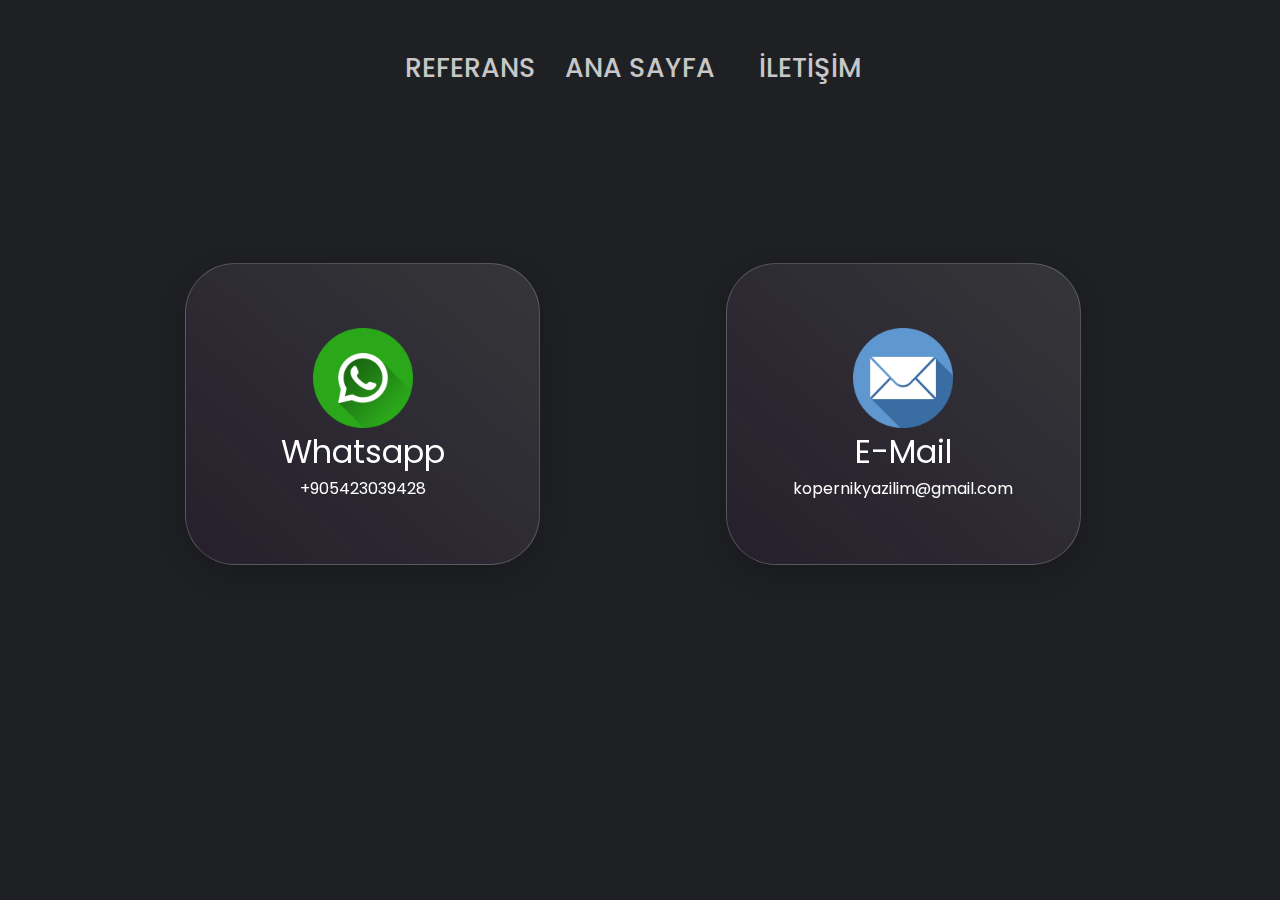
==== commit 9b4541dc: "Enhance responsive screen size" ====
--- a/contact.html
+++ b/contact.html
@@ -7,21 +7,6 @@
     <title>Kopernik Yazılım | İletişim</title>
   </head>
   <body>
-    <div class="blob-container contact">
-      <div class="blob-c">
-        <div class="shape-blob one"></div>
-        <div class="shape-blob two"></div>
-        <div class="shape-blob three"></div>
-        <div class="shape-blob four"></div>
-        <div class="shape-blob five"></div>
-        <div class="shape-blob six"></div>
-        <div class="shape-blob seven"></div>
-        <div class="shape-blob eight"></div>
-        <div class="shape-blob nine"></div>
-        <div class="shape-blob ten"></div>
-      </div>
-    </div>
-
     <div class="topbar">
       <a draggable="false" href="reference.html" class="topbaritem">Referans</a>
       <a draggable="false" href="index.html" class="topbaritem">Ana Sayfa</a>
--- a/style.css
+++ b/style.css
@@ -1,4 +1,8 @@
 @import url("https://fonts.googleapis.com/css2?family=Poppins:ital,wght@0,100;0,200;0,300;0,400;0,500;0,600;0,700;0,800;0,900;1,100;1,200;1,300;1,400;1,500;1,600;1,700;1,800;1,900&display=swap");
+
+* {
+  max-width: 1466.4px;
+}
 
 body {
   margin: 0;
@@ -8,255 +12,13 @@
   color: white;
 }
 
-.blob-container {
-  min-width: 100%;
-  flex-direction: row;
-  position: absolute;
-  z-index: -1;
-  overflow: hidden;
-  height: 100vh;
-  /* display: none; */
-}
-
-.blob-container.index {
-  height: 330vh;
-}
-
-.blob-c {
-  min-height: 100vh;
-  overflow: visible;
-  position: absolute;
-  width: 100%;
-  /* filter: blur(15px); */
-}
-
-.shape-blob {
-  opacity: 0.7;
-  position: absolute;
-  border-radius: 40% 50% 30% 40%;
-}
-
-.shape-blob.one {
-  background: #a600ffc7;
-  height: 60%;
-  width: 45%;
-  left: 0%;
-  top: 0px;
-  transform: rotate(-180deg);
-  animation: transform 8s ease-in-out infinite both alternate,
-    movement_two 20s ease-in-out infinite both;
-}
-
-.shape-blob.two {
-  background: #b32cc0c7;
-  height: 60%;
-  width: 20%;
-  left: 25%;
-  top: 90%;
-  transform: rotate(-180deg);
-  animation: transform 10s ease-in-out infinite both alternate,
-    movement_two 10s ease-in-out infinite both;
-}
-
-.shape-blob.three {
-  background: #ad0ccd9b;
-  height: 90%;
-  width: 60%;
-  right: 0%;
-  top: 5%;
-  transform: rotate(-180deg);
-  animation: transform 7s ease-in-out infinite both alternate,
-    movement_two 23s ease-in-out infinite both;
-}
-
-.shape-blob.four {
-  background: #8e06bf;
-  height: 50%;
-  width: 50%;
-  left: -5%;
-  top: 60%;
-  transform: rotate(-180deg);
-  animation: transform 17s ease-in-out infinite both alternate,
-    movement_two 13s ease-in-out infinite both;
-}
-
-.shape-blob.five {
-  background: #970bf49a;
-  height: 25%;
-  width: 15%;
-  left: 40%;
-  top: 5%;
-  transform: rotate(-180deg);
-  animation: transform 12s ease-in-out infinite both alternate,
-    movement_two 13s ease-in-out infinite both;
-}
-
-.shape-blob.six {
-  background: #cb0eff;
-  height: 15%;
-  width: 10%;
-  left: 5%;
-  top: 10%;
-  transform: rotate(-180deg);
-  animation: transform 5s ease-in-out infinite both alternate,
-    movement_two 5s ease-in-out infinite both;
-}
-
-.shape-blob.seven {
-  background: #6a19a4;
-  height: 20%;
-  width: 10%;
-  right: 0%;
-  top: 65%;
-  transform: rotate(-180deg);
-  animation: transform 6s ease-in-out infinite both alternate,
-    movement_one 20s ease-in-out infinite both;
-}
-
-.shape-blob.eight {
-  background: #cb0eff;
-  height: 70%;
-  width: 40%;
-  right: 5%;
-  top: 90%;
-  transform: rotate(-180deg);
-  animation: transform 15s ease-in-out infinite both alternate,
-    movement_one 16s ease-in-out infinite both;
-}
-
-.shape-blob.nine {
-  background: #6a19a4;
-  height: 80%;
-  width: 50%;
-  left: 0%;
-  top: 110%;
-  transform: rotate(-180deg);
-  animation: transform 14s ease-in-out infinite both alternate,
-    movement_one 9s ease-in-out infinite both;
-}
-
-.shape-blob.ten {
-  background: #a600ffc7;
-  height: 60%;
-  width: 25%;
-  left: 40%;
-  top: 150%;
-  transform: rotate(-180deg);
-  animation: transform 8s ease-in-out infinite both alternate,
-    movement_one 11s ease-in-out infinite both;
-}
-
-.shape-blob.eleven {
-  background: #ad0ccd9b;
-  height: 100%;
-  width: 45%;
-  left: -10%;
-  top: 150%;
-  transform: rotate(-180deg);
-  animation: transform 12s ease-in-out infinite both alternate,
-    movement_one 20s ease-in-out infinite both;
-}
-
-.shape-blob.twelve {
-  background: #8e06bf;
-  height: 80%;
-  width: 35%;
-  right: 0%;
-  top: 160%;
-  transform: rotate(-180deg);
-  animation: transform 20s ease-in-out infinite both alternate,
-    movement_one 11s ease-in-out infinite both;
-}
-
-.shape-blob.thirteen {
-  background: #7d15b5c7;
-  height: 90%;
-  width: 55%;
-  left: 0%;
-  top: 220%;
-  transform: rotate(-180deg);
-  animation: transform 7s ease-in-out infinite both alternate,
-    movement_one 19s ease-in-out infinite both;
-}
-
-.shape-blob.fourteen {
-  background: #bc56e4d3;
-  height: 50%;
-  width: 25%;
-  left: 40%;
-  top: 200%;
-  transform: rotate(-180deg);
-  animation: transform 15s ease-in-out infinite both alternate,
-    movement_one 7s ease-in-out infinite both;
-}
-
-.shape-blob.fifteen {
-  background: #cb0eff;
-  height: 100%;
-  width: 60%;
-  left: 50%;
-  top: 250%;
-  transform: rotate(-180deg);
-  animation: transform 5s ease-in-out infinite both alternate,
-    movement_two 5s ease-in-out infinite both;
-}
-
-.shape-blob.sixteen {
-  background: #a70eff;
-  height: 100%;
-  width: 60%;
-  left: -5%;
-  top: 300%;
-  transform: rotate(-180deg);
-  animation: transform 5s ease-in-out infinite both alternate,
-    movement_two 5s ease-in-out infinite both;
-}
-
-@keyframes transform {
-  0%,
-  20% {
-    border-radius: 37% 63% 51% 49% / 37% 35% 35% 63%;
-  }
-  40% {
-    border-radius: 36% 64% 64% 36% / 64% 48% 52% 26%;
-  }
-  60% {
-    border-radius: 37% 63% 51% 49% / 30% 30% 70% 73%;
-  }
-  80% {
-    border-radius: 40% 60% 42% 58% / 51% 51% 49% 59%;
-  }
-  100% {
-    border-radius: 33% 67% 70% 30% / 30% 40% 70% 70%;
-  }
-}
-
-@keyframes movement_one {
-  0%,
-  100% {
-    transform: none;
-  }
-  50% {
-    transform: translate(25%, 10%) rotateY(10deg) scale(1);
-  }
-}
-
-@keyframes movement_two {
-  0%,
-  500% {
-    transform: none;
-  }
-  50% {
-    transform: translate(25%, 10%) rotate(-200deg) scale(1.3);
-  }
-}
-
 .topbar {
   display: flex;
   justify-content: center;
   align-items: center;
   height: 15vh;
   width: 100vw;
+  z-index: 10;
 }
 
 .topbaritem {
@@ -291,15 +53,17 @@
 
 .galaxy-container {
   position: relative;
-  min-width: 90vw;
+  width: 100%;
   height: 475px;
+  z-index: -1;
 }
 
 .planet {
   position: absolute;
   height: 100px;
   width: auto;
-  transition: 0.5s ease-in-out;
+  transition: 1s ease-in-out;
+  z-index: -1;
 }
 
 .planet.astro {
@@ -317,20 +81,20 @@
 
 .planet.earth {
   height: 175px;
-  left: 42.5%;
-  top: 20%;
+  left: 40%;
+  top: 25%;
 }
 
 .planet.moon {
   height: 65px;
-  left: 40%;
-  top: 20%;
+  left: 37.5%;
+  top: 25%;
   transform: rotate(-200deg);
 }
 
 .planet.mars {
   height: 100px;
-  left: 55%;
+  left: 52.5%;
   top: 0%;
   transform: rotate(-30deg);
 }
@@ -455,7 +219,6 @@
 .product {
   display: flex;
   margin: 50px 0px;
-  height: 10%;
   width: 50%;
   backdrop-filter: blur(50px);
   padding: 50px;
@@ -625,60 +388,132 @@
   font-size: 24pt;
 }
 
-@media only screen and (max-width: 320px) {
-  .topbaritem {
-    font-size: 12pt;
-    margin: 0px;
-  }
-
+@media only screen and (max-width: 1280px) {
   .motto {
-    font-size: 20pt;
-  }
-
-  .product {
-    flex-direction: column;
-    justify-content: center;
-    align-items: center;
-    text-align: center;
-  }
-
-  .producticonbox {
-    margin: 10px 0px;
-  }
-
-  .productname {
-    font-size: 28pt;
-  }
-
-  .productdesc {
-    font-size: 12pt;
-  }
-
-  .cardouter {
-    margin: 10px;
-  }
-
-  .card {
-    width: 175px;
-    height: 250px;
-  }
-
-  .contactbox {
-    flex-direction: column;
-    justify-content: center;
-    align-items: center;
-  }
-
-  .contactcard {
-    margin: 25px;
-    width: 175px;
+    font-size: 48pt;
+  }
+}
+
+@media only screen and (max-width: 768px) {
+  .planet.sun {
+    height: 400px;
+    top: -10%;
+    left: 50%;
+    transform: translateX(-50%);
+  }
+
+  .planet.earth {
     height: 175px;
-  }
-}
-
-@media only screen and (max-width: 768px) {
-  .planet {
-    display: none;
+    top: 60%;
+    left: 50%;
+    transform: translateX(-50%);
+  }
+
+  .planet.moon {
+    height: 60px;
+    top: 55%;
+    left: 30%;
+  }
+
+  .planet.astro {
+    height: 200px;
+    top: 40%;
+    left: 50%;
+  }
+
+  .planet.mercury {
+    height: 60px;
+    top: 5%;
+  }
+
+  .planet.venus {
+    height: 110px;
+    top: 42.5%;
+    left: 2.5%;
+    transform: rotate(-15deg);
+  }
+
+  .planet.jupiter {
+    height: 120px;
+    top: 40%;
+    left: 70%;
+  }
+
+  .planet.uranus {
+    height: 180px;
+    top: 62.5%;
+    left: -10%;
+    transform: rotate(-35deg);
+  }
+
+  .planet.mars {
+    height: 90px;
+    top: 77.5%;
+    left: 75%;
+    transform: rotate(15deg);
+  }
+
+  .planet.saturn {
+    height: 130px;
+  }
+
+  .planet.neptune {
+    height: 90px;
+    top: 20%;
+    left: 0%;
+    transform: rotate(15deg);
+  }
+
+  .planet.star.one {
+    top: 5%;
+    left: 90%;
+  }
+
+  .planet.star.two {
+    top: 32.5%;
+    left: 85%;
+    transform: rotate(-15deg);
+  }
+
+  .planet.star.three {
+    top: 70%;
+    left: 85%;
+  }
+
+  .planet.star.four {
+    top: 95%;
+    left: 75%;
+  }
+
+  .planet.star.five {
+    top: 90%;
+    left: 60%;
+  }
+
+  .planet.star.six {
+    top: 92.5%;
+    left: 25%;
+  }
+
+  .planet.star.seven {
+    top: 57.5%;
+    left: 60%;
+  }
+
+  .planet.star.eight {
+    top: 65%;
+    left: 25%;
+    transform: rotate(30deg);
+  }
+
+  .planet.star.nine {
+    top: 42.5%;
+    left: 2.5%;
+  }
+
+  .planet.star.ten {
+    top: 10%;
+    left: 2.5%;
   }
 
   .blob-container.index {
@@ -702,18 +537,24 @@
     display: flex;
     flex-direction: column;
     text-align: center;
-    line-height: 40px;
+    align-items: center;
   }
 
   .producticonbox,
   .contactico {
-    margin-bottom: 25px;
+    margin: 0px;
+    margin-bottom: 10px;
   }
 
   .productname,
   .contactheader {
-    margin-bottom: 10px;
-    font-size: 28pt;
+    margin-bottom: 5px;
+    font-size: 24pt;
+    line-height: 40px;
+  }
+
+  .productdesc {
+    font-size: 12pt;
   }
 
   .contactbox {
